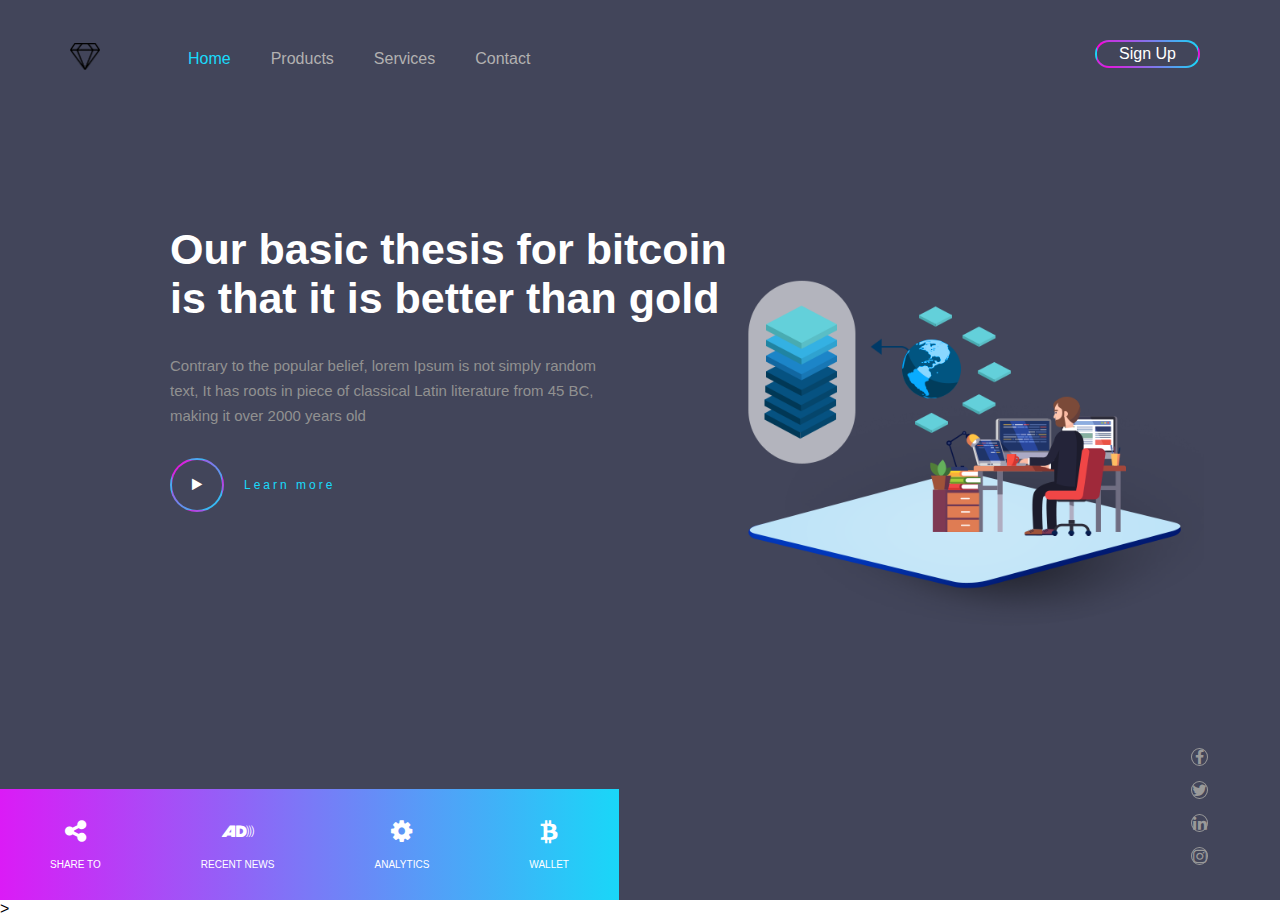
==== index.html @ 7a56fd08 "Rename main.html to index.html" ====
<html>
<head>
    <title>Crpto Currency Web App</title>
    <link rel="stylesheet" href="style.css">
    <link rel="stylesheet" href="https://stackpath.bootstrapcdn.com/font-awesome/4.7.0/css/font-awesome.min.css">
    
</head>
<body>
    <div class="container">
        <div class ="menu">
            <ul>
                <li class="logo"><img src="logo.png"></li>
                <li class="active">Home</li>
                <li>Products</li>
                <li>Services</li>
                <li>Contact</li>
                <li><a href="#" class="signup-btn"><span>Sign Up</span>
                </a></li>
            </ul>
        </div>
        <div class="banner">
            <div class="app-text">
                <h1>Our basic thesis for bitcoin<br>is that it is better 
                than gold</h1>
                <p>Contrary to the popular belief, lorem Ipsum is not simply
                    random<br>text, It has roots in piece of classical Latin literature
                    from 45 BC,<br>making it over 2000 years 
                    old </p> 
                    <div class ="play-btn">
                        <div class="play-btn-inner"><i class="fa fa-play"></i></div>
                        <small>Learn more</small>
                    </div>      
            </div>
            <div class="app-picture">
                <img src="back.png">
            </div>
        </div>
        <div class ="quicks-links ">
            <ul>
                <li><i class="fa fa-share-alt"></i><p>SHARE TO</p></li>
                <li><i class="fa fa-audio-description"></i><p>RECENT NEWS</p></li>
                <li><i class="fa fa-cog"></i><p>ANALYTICS</p></li>
                <li><i class="fa fa-btc"></i><p>WALLET</p></li>
            </ul>

        </div>
        <div class="social-icons">
            <ul>
                <li><a href="#"><i class="fa fa-facebook"></i></a></li>
                <li><a href="#"><i class="fa fa-twitter"></i></a></li>
                <li><a href="#"><i class="fa fa-linkedin"></i></a></li>
                <li><a href="#"><i class="fa fa-instagram"></i></a></li>
            </ul>
        </div>
    </div>>
   

</body>
</html>
---- style.css ----
*{
    margin: 0;
    padding: 0;
    font-family: sans-serif;
}
.container{
    width: 100%;
    height: 100%;
    background:  #42455a;
}

.menu ul{
    display: inline-flex;
    margin: 50px;
}

.menu ul li{
    list-style: none;
    margin: 0 20px;
    color: #b2b1b1;
    cursor: pointer;
     
}
.menu ul li{
    list-style: none;
    margin: 0 20px;
    color: #b2b1b1;
    cursor: pointer;
     
}
.logo img{
    width: 30px ;
    margin-top: -7px;
    margin-right: 48px;
}
.active{
    color: #19dafa !important;
}
.signup-btn{
    top: 40px;
    right: 80px;
    position: absolute;
    text-decoration: none;
    color: #fff;
    border: 2px solid transparent;
    border-radius: 20px;
    background-image: linear-gradient(#42455a,#42455a),radial-gradient(circle at top left,#fd00da,#19d7f8);
    background-clip: content-box,border-box;

}
.signup-btn span{
    display: block;
    padding: 3px 22px;
}

.banner{
    width: 80%;
    height: 70%;
    top: 25%;
    left: 130px;
    position: absolute;
    color: #fff;
}
.app-text{
    width: 50%;
    float: left;
}
.app-text h1{
    font-size: 43px;
    width: 640px;
    position: relative;
    margin-left: 40px;
}
.app-text p{
    width: 650px;
    font-size: 15px;
    margin: 30px 0 30px 40px;
    line-height: 25px;
    color: #919191;
}
.app-picture{
    width: 50%;
    height: 50%;
    float: right;
}
.app-picture img{
    width: 100%;
    margin-top: -20px;
    padding-left: 50px;
}
.play-btn{
    margin-left: 40px;
    display: inline-flex;
}
.play-btn-inner{
    height: 50px;
    width: 50px;
    border: 2px solid transparent;
    border-radius: 50%;
    background-image: linear-gradient(#42455a,#42455a),radial-gradient(circle at top left,#fd00da,#19d7f8);
    background-clip: content-box,border-box;
    text-align: center;
}
.play-btn-inner .fa{
    padding: 18px 0;
    font-size: 13px;
    cursor: pointer;

}

small{
    margin: auto 20px;
    cursor: pointer;
    font-size: 12px;
    color: #19dafa;
    letter-spacing: 3px;
}
.quicks-links{
    left: 0;
    bottom: 0;
    position: absolute;
    background: linear-gradient(to right,#db1bf6,#19d7f8);
}
.quicks-links ul{
    display: inline-flex;
    margin: 30px auto;
    text-align: center;
}
.quicks-links ul li{
    list-style: none;
    margin: 0 50px;
    cursor: pointer;
}
.quicks-links ul li .fa{
    font-size: 25px;
    color: #fff;
}
.quicks-links ul li p{
    margin-top: 15px;
    font-size: 10px;
    color: #fff;
    color: #fff;
}
.social-icons{
    right: 72px;
    bottom: 35px;
    position: absolute;
}
.social-icons ul li{
    list-style: none;
    margin-top: 15px;
    text-align: center;
}
.social-icons ul li a{
    color: #999;
    border-radius: 50%;
    border: 1px solid #999;
    display: 5px;
    display: block;
}
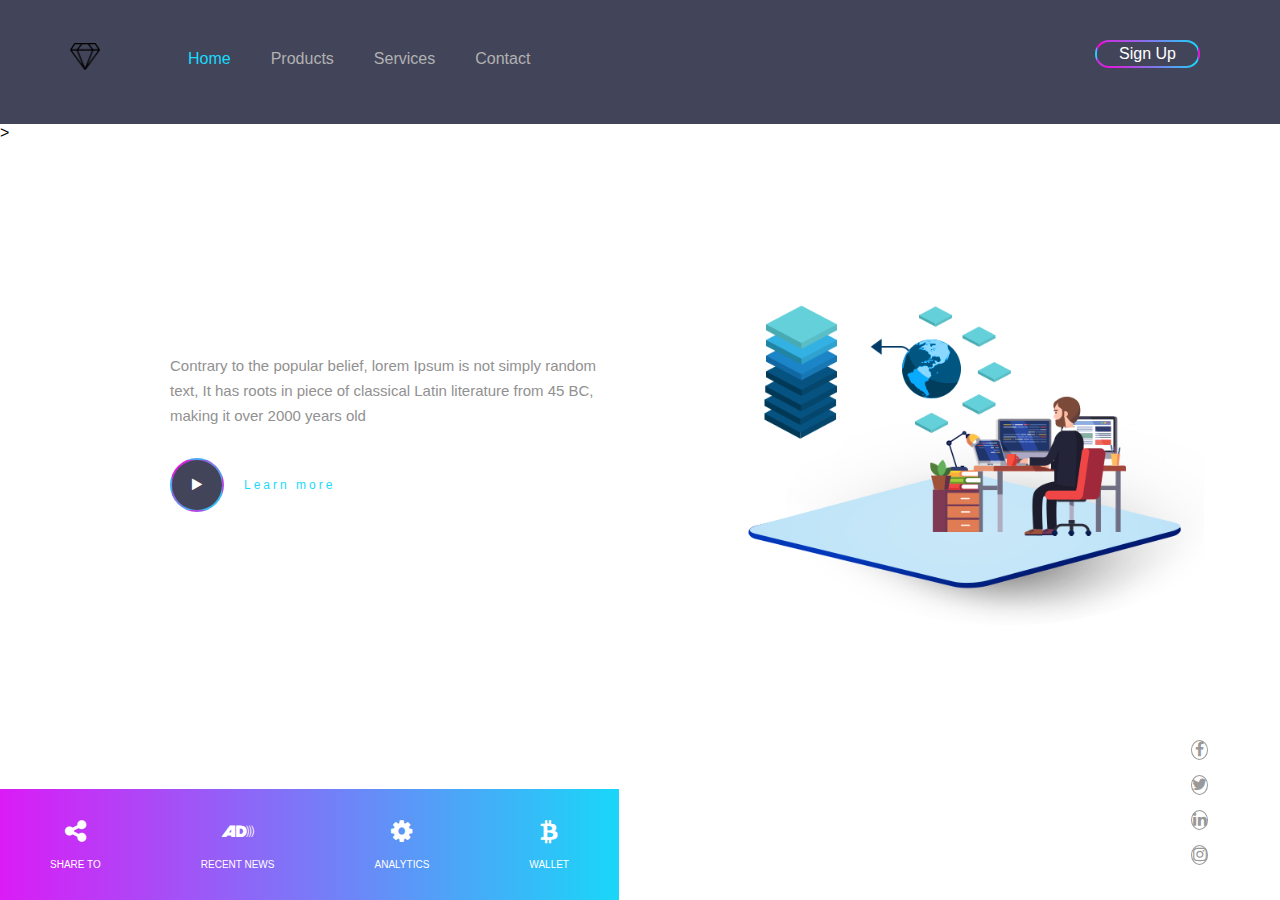
==== commit 3827e8d4: "Update index.html" ====
--- a/index.html
+++ b/index.html
@@ -1,3 +1,4 @@
+<!DOCTYPE html>
 <html>
 <head>
     <title>Crpto Currency Web App</title>
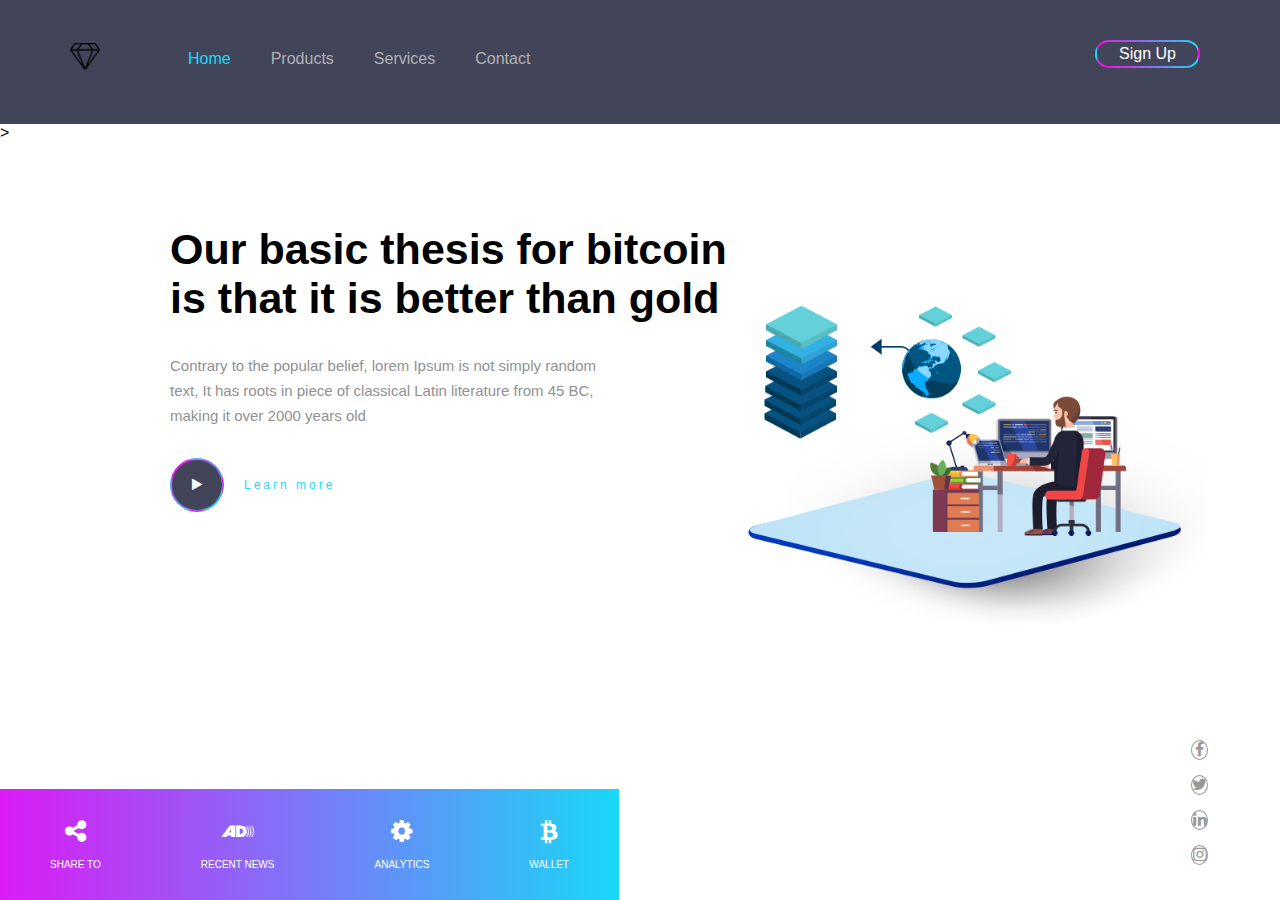
==== commit dbbeb754: "Update index.html" ====
--- a/index.html
+++ b/index.html
@@ -21,7 +21,7 @@
         </div>
         <div class="banner">
             <div class="app-text">
-                <h1>Our basic thesis for bitcoin<br>is that it is better 
+                <h1 style="color:black;">Our basic thesis for bitcoin<br>is that it is better 
                 than gold</h1>
                 <p>Contrary to the popular belief, lorem Ipsum is not simply
                     random<br>text, It has roots in piece of classical Latin literature
